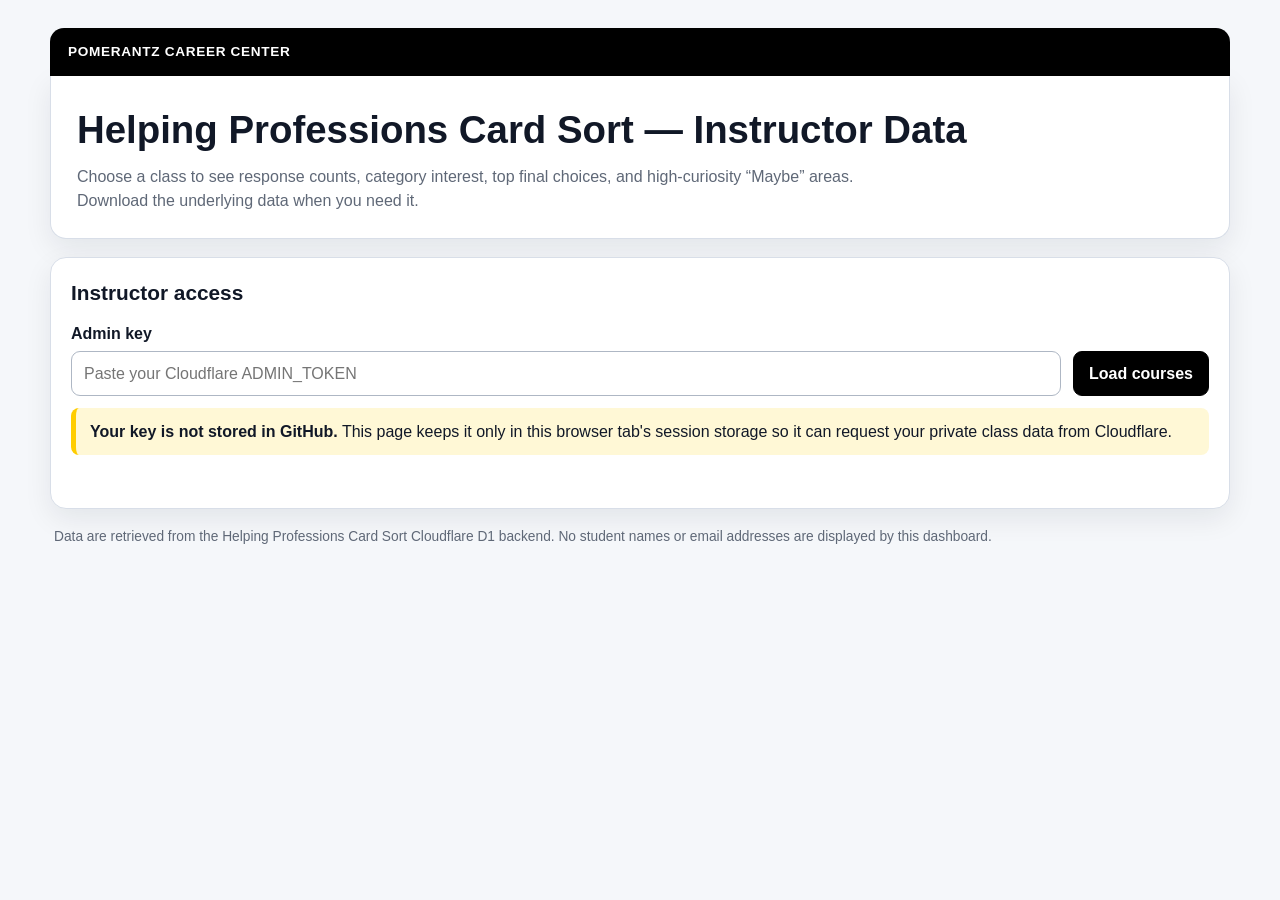
==== instructor.html @ 011e5ba6 "Add files via upload" ====
<!doctype html>
<html lang="en">
<head>
  <meta charset="utf-8">
  <meta name="viewport" content="width=device-width, initial-scale=1">
  <title>Helping Professions Card Sort — Instructor Data</title>
  <meta name="robots" content="noindex,nofollow">
  <style>
    :root{--ink:#111827;--muted:#5f6877;--line:#d8dee8;--panel:#fff;--soft:#f5f7fa;--gold:#ffcd00;--black:#000;--danger:#b42318;--success:#067647;--radius:16px;--shadow:0 10px 28px rgba(17,24,39,.08)}
    *{box-sizing:border-box} body{margin:0;font-family:Arial,Helvetica,sans-serif;color:var(--ink);background:var(--soft);line-height:1.45} button,input,select{font:inherit} button{cursor:pointer}
    .shell{width:min(1180px,calc(100% - 28px));margin:28px auto 56px}.brandbar{background:#000;color:#fff;padding:14px 18px;border-radius:14px 14px 0 0;font-size:.85rem;font-weight:700;letter-spacing:.05em}
    header{background:#fff;border:1px solid var(--line);border-top:none;padding:26px;border-radius:0 0 var(--radius) var(--radius);box-shadow:var(--shadow)}h1,h2,h3,p{margin-top:0}h1{margin-bottom:8px;font-size:clamp(1.7rem,4vw,2.4rem)}h2{font-size:1.3rem;margin-bottom:14px}h3{font-size:1rem;margin-bottom:8px}.lede{color:var(--muted);margin-bottom:0;max-width:780px}
    .panel{margin-top:18px;background:#fff;border:1px solid var(--line);border-radius:var(--radius);padding:20px;box-shadow:var(--shadow)}.auth-grid,.toolbar{display:grid;grid-template-columns:minmax(220px,1fr) auto;gap:12px;align-items:end}.toolbar{grid-template-columns:minmax(240px,1fr) auto auto}label{display:block;font-weight:700;margin-bottom:6px}input,select{width:100%;min-height:44px;padding:10px 12px;border:1px solid #aeb7c4;border-radius:9px;background:#fff;color:var(--ink)}input:focus,select:focus,button:focus-visible{outline:3px solid rgba(255,205,0,.55);outline-offset:2px}
    .btn{border:1px solid #000;border-radius:9px;min-height:44px;padding:10px 15px;font-weight:700;background:#fff;color:#000}.btn.primary{background:#000;color:#fff}.btn.gold{background:var(--gold);color:#111;border-color:#111}.btn.subtle{border-color:var(--line)}.btn:disabled{opacity:.45;cursor:not-allowed}.status{min-height:1.5em;margin-top:10px;font-size:.94rem;color:var(--muted)}.status.error{color:var(--danger);font-weight:700}.status.success{color:var(--success);font-weight:700}.hidden{display:none!important}
    .summary-grid{display:grid;grid-template-columns:repeat(4,minmax(0,1fr));gap:12px;margin:18px 0}.metric{border:1px solid var(--line);border-radius:12px;padding:16px;background:#fff}.metric .value{display:block;font-size:1.8rem;font-weight:800;line-height:1.1;margin-bottom:5px}.metric .label{color:var(--muted);font-size:.9rem}.section-grid{display:grid;grid-template-columns:1.15fr .85fr;gap:18px;margin-top:18px}.card{border:1px solid var(--line);border-radius:14px;padding:18px;background:#fff}.note{background:#fff8d6;border-left:5px solid var(--gold);padding:12px 14px;border-radius:8px;margin:12px 0 0}.table-wrap{overflow-x:auto}table{width:100%;border-collapse:collapse;font-size:.94rem}th,td{text-align:left;padding:10px 8px;border-bottom:1px solid var(--line);vertical-align:top}th{font-size:.84rem;color:#4b5563}td.num,th.num{text-align:right;white-space:nowrap}.bar{height:10px;display:flex;width:100%;min-width:130px;border-radius:999px;overflow:hidden;background:#eef1f5;margin-top:5px}.bar .yes{background:#111827}.bar .maybe{background:#9ca3af}.legend{display:flex;gap:14px;flex-wrap:wrap;color:var(--muted);font-size:.85rem;margin:2px 0 12px}.dot{display:inline-block;width:10px;height:10px;border-radius:50%;margin-right:5px}.dot.yes{background:#111827}.dot.maybe{background:#9ca3af}.rank{display:inline-flex;width:26px;height:26px;border-radius:50%;align-items:center;justify-content:center;background:#111827;color:#fff;font-weight:800;font-size:.82rem;margin-right:8px;flex:0 0 auto}.rank-row{display:flex;align-items:flex-start;padding:9px 0;border-bottom:1px solid var(--line)}.rank-row:last-child{border-bottom:0}.rank-main{flex:1}.rank-main strong{display:block}.muted{color:var(--muted)}.actions{display:flex;gap:10px;flex-wrap:wrap;margin-top:14px}.course-count{font-weight:700;margin:4px 0 0}footer{color:var(--muted);font-size:.86rem;padding:18px 4px}
    @media(max-width:820px){.summary-grid{grid-template-columns:repeat(2,minmax(0,1fr))}.section-grid{grid-template-columns:1fr}.toolbar{grid-template-columns:1fr}}@media(max-width:600px){.shell{width:min(100% - 18px,1180px);margin-top:12px}header,.panel{padding:16px}.auth-grid{grid-template-columns:1fr}.summary-grid{grid-template-columns:1fr 1fr}.metric .value{font-size:1.45rem}}@media print{body{background:#fff}.shell{width:100%;margin:0}.brandbar{border-radius:0}.auth-panel,.toolbar-panel,.actions,.status,footer{display:none!important}header,.panel,.card{box-shadow:none}.panel{border:0;padding:0;margin-top:18px}.section-grid{display:block}.card{break-inside:avoid;margin-bottom:18px}}
  </style>
</head>
<body>
  <main class="shell">
    <div class="brandbar">POMERANTZ CAREER CENTER</div>
    <header>
      <h1>Helping Professions Card Sort — Instructor Data</h1>
      <p class="lede">Choose a class to see response counts, category interest, top final choices, and high-curiosity “Maybe” areas. Download the underlying data when you need it.</p>
    </header>

    <section class="panel auth-panel" aria-labelledby="access-heading">
      <h2 id="access-heading">Instructor access</h2>
      <div class="auth-grid">
        <div><label for="admin-token">Admin key</label><input id="admin-token" type="password" autocomplete="off" placeholder="Paste your Cloudflare ADMIN_TOKEN"></div>
        <button id="connect" class="btn primary" type="button">Load courses</button>
      </div>
      <p class="note"><strong>Your key is not stored in GitHub.</strong> This page keeps it only in this browser tab's session storage so it can request your private class data from Cloudflare.</p>
      <div id="auth-status" class="status" role="status" aria-live="polite"></div>
    </section>

    <section id="toolbar-panel" class="panel toolbar-panel hidden" aria-labelledby="course-heading">
      <h2 id="course-heading">Choose a class</h2>
      <div class="toolbar">
        <div><label for="course-select">Course / group</label><select id="course-select"></select><div id="course-count" class="course-count"></div></div>
        <button id="load-course" class="btn gold" type="button">View class summary</button>
        <button id="clear-key" class="btn subtle" type="button">Clear admin key</button>
      </div>
      <div id="course-status" class="status" role="status" aria-live="polite"></div>
    </section>

    <section id="report" class="panel hidden" aria-labelledby="report-heading">
      <h2 id="report-heading">Class snapshot</h2><p id="report-subtitle" class="muted"></p>
      <div class="summary-grid">
        <div class="metric"><span id="metric-responses" class="value">—</span><span class="label">Responses</span></div>
        <div class="metric"><span id="metric-interested" class="value">—</span><span class="label">Interested responses</span></div>
        <div class="metric"><span id="metric-maybe" class="value">—</span><span class="label">Maybe responses</span></div>
        <div class="metric"><span id="metric-selected" class="value">—</span><span class="label">Final choices selected</span></div>
      </div>
      <div class="section-grid">
        <section class="card"><h3>Interest by category</h3><div class="legend"><span><span class="dot yes"></span>Interested</span><span><span class="dot maybe"></span>Maybe</span></div><div class="table-wrap"><table><thead><tr><th>Category</th><th class="num">Interested</th><th class="num">Maybe</th><th>Share of category responses</th></tr></thead><tbody id="category-body"></tbody></table></div></section>
        <section class="card"><h3>Top final choices</h3><p class="muted">Percent is the share of students who selected each activity as one of their final choices.</p><div id="top-choices"></div></section>
      </div>
      <div class="section-grid">
        <section class="card"><h3>Maybe stretches</h3><p class="muted">Activities where “Maybe” was at least as common as “Interested,” sorted by the share of students choosing Maybe.</p><div id="maybe-stretches"></div></section>
        <section class="card"><h3>Response context</h3><div class="table-wrap"><table><tbody id="context-body"></tbody></table></div></section>
      </div>
      <div class="actions">
        <button id="download-responses" class="btn primary" type="button">Download full responses CSV</button>
        <button id="download-cards" class="btn" type="button">Download card-by-card CSV</button>
        <button id="download-finals" class="btn" type="button">Download final choices CSV</button>
        <button id="print-report" class="btn" type="button">Print / save snapshot</button>
      </div>
      <div id="report-status" class="status" role="status" aria-live="polite"></div>
    </section>
    <footer>Data are retrieved from the Helping Professions Card Sort Cloudflare D1 backend. No student names or email addresses are displayed by this dashboard.</footer>
  </main>
  <script src="cards-data.js"></script>
  <script>
  (() => {
    "use strict";
    const API_BASE = "https://helping-cards-api.kaitlyn-d-bailey.workers.dev";
    const TOKEN_KEY = "helping-cards-admin-token";
    const categoryLabels = {
      "Emotional Support & Mental Health":"Emotional & Mental Health Support",
      "Youth, Families, & Education":"Youth, Families & Learning",
      "Social Justice, Equity & Advocacy":"Equity, Justice & Advocacy",
      "Growth, Coaching & Personal Development":"Growth, Coaching & Guidance",
      "Health, Rehabilitation & Disability Support":"Health, Access & Independence",
      "Everyday Navigation & Resource Access":"Resources & Life Navigation",
      "Behind-the-Scenes Helpers":"Programs, Research & Systems"
    };
    const cards = Array.isArray(window.CARD_DATA) ? window.CARD_DATA : [];
    const cardById = new Map(cards.map(card => [String(card.id), card]));
    let activeCourse = "";
    let activeNormalized = null;
    const el = id => document.getElementById(id);
    function setStatus(id,message="",type=""){const n=el(id);n.textContent=message;n.className=`status${type?" "+type:""}`}
    function token(){return el("admin-token").value.trim()}
    function authHeaders(){return {Authorization:`Bearer ${token()}`}}
    async function apiGet(path){const r=await fetch(`${API_BASE}${path}`,{method:"GET",headers:authHeaders()});const b=await r.json().catch(()=>({}));if(!r.ok||!b.ok){throw new Error(r.status===401?"Admin key was not accepted.":(b.error||`Request failed (${r.status})`))}return b}
    function parseJson(v,f){if(v==null||v==="")return f;if(typeof v==="object")return v;try{return JSON.parse(v)}catch{return f}}
    function choiceLabel(v){const x=String(v??"").toLowerCase().trim();if(["interested","yes","3"].includes(x))return"Interested";if(["maybe","2"].includes(x))return"Maybe";if(["not","not for me","not_for_me","no","1"].includes(x))return"Not for me";return String(v??"")}
    function normalizePayload(body){
      if(Array.isArray(body.responses)){
        const responseSummary=[],cardChoices=[],finalSelections=[],categoryScores=[];
        body.responses.forEach(row=>{
          const answers=parseJson(row.answers_json,{}), shortlist=parseJson(row.shortlist_json,[]), scores=parseJson(row.category_scores_json,{});
          responseSummary.push({response_id:row.id,session_id:row.session_id,major:row.major||"",usage_context:row.usage_context||"",course_group:row.course_group||"",interested_count:Number(row.interested_count||0),maybe_count:Number(row.maybe_count||0),not_count:Number(row.not_count||0),selected_count:Number(row.selected_count||0),schema_version:row.schema_version||"",created_at:row.created_at||"",updated_at:row.updated_at||""});
          Object.entries(answers||{}).forEach(([cardId,choice])=>cardChoices.push({response_id:row.id,session_id:row.session_id,course_group:row.course_group||"",card_id:String(cardId),choice:choiceLabel(choice)}));
          (Array.isArray(shortlist)?shortlist:[]).forEach((item,index)=>{const cardId=item&&typeof item==="object"?(item.id??item.card_id??item.cardId??""):item;finalSelections.push({response_id:row.id,session_id:row.session_id,course_group:row.course_group||"",selection_rank:index+1,card_id:String(cardId)})});
          if(scores&&typeof scores==="object"&&!Array.isArray(scores))Object.entries(scores).forEach(([category,value])=>categoryScores.push({response_id:row.id,category,value}));
        });
        return {responseSummary,cardChoices,finalSelections,categoryScores};
      }
      return {responseSummary:Array.isArray(body.response_summary)?body.response_summary:[],cardChoices:Array.isArray(body.card_choices)?body.card_choices:[],finalSelections:Array.isArray(body.final_selections)?body.final_selections:[],categoryScores:Array.isArray(body.category_scores)?body.category_scores:[]};
    }
    function pct(v){return `${Math.round(v*100)}%`}
    function escapeHtml(v){const d=document.createElement("div");d.textContent=String(v??"");return d.innerHTML}
    function cardName(id){return cardById.get(String(id))?.prompt||String(id)}
    function cardCategory(id){return cardById.get(String(id))?.categoryA||"Unknown"}
    function formatDate(v){if(!v)return"—";const d=new Date(v.endsWith?.("Z")?v:v+"Z");return Number.isNaN(d.getTime())?v:d.toLocaleString()}
    async function loadCourses(){
      if(!token()){setStatus("auth-status","Paste your admin key first.","error");return}
      el("connect").disabled=true;setStatus("auth-status","Loading courses…");
      try{
        const body=await apiGet("/api/admin/classes");sessionStorage.setItem(TOKEN_KEY,token());const classes=Array.isArray(body.classes)?body.classes:[];if(!classes.length)throw new Error("No saved class responses were found yet.");
        const select=el("course-select");select.innerHTML="";classes.forEach(item=>{const o=document.createElement("option");o.value=item.course_group;o.textContent=`${item.course_group} — ${item.responses} response${Number(item.responses)===1?"":"s"}`;o.dataset.count=String(item.responses);select.appendChild(o)});
        el("toolbar-panel").classList.remove("hidden");updateCourseCount();setStatus("auth-status",`${classes.length} course/group option${classes.length===1?"":"s"} loaded.`,"success");
      }catch(error){setStatus("auth-status",error.message,"error");el("toolbar-panel").classList.add("hidden");el("report").classList.add("hidden")}finally{el("connect").disabled=false}
    }
    function updateCourseCount(){const o=el("course-select").selectedOptions[0];if(!o){el("course-count").textContent="";return}const c=Number(o.dataset.count||0);el("course-count").textContent=`${c} saved response${c===1?"":"s"}`}
    async function loadSelectedCourse(){const course=el("course-select").value;if(!course)return;el("load-course").disabled=true;setStatus("course-status","Loading class data…");try{const q=new URLSearchParams({course}).toString();const body=await apiGet(`/api/admin/responses?${q}`);activeCourse=course;activeNormalized=normalizePayload(body);renderReport(activeNormalized,body.response_count);setStatus("course-status","Class data loaded.","success")}catch(error){setStatus("course-status",error.message,"error");el("report").classList.add("hidden")}finally{el("load-course").disabled=false}}
    function renderReport(data,responseCountFromApi){
      const responses=data.responseSummary,cardChoices=data.cardChoices,finalSelections=data.finalSelections;const responseCount=Number(responseCountFromApi??responses.length);
      const interested=cardChoices.filter(r=>choiceLabel(r.choice)==="Interested").length, maybe=cardChoices.filter(r=>choiceLabel(r.choice)==="Maybe").length, not=cardChoices.filter(r=>choiceLabel(r.choice)==="Not for me").length, all=interested+maybe+not;
      el("metric-responses").textContent=responseCount.toLocaleString();el("metric-interested").textContent=all?pct(interested/all):"—";el("metric-maybe").textContent=all?pct(maybe/all):"—";el("metric-selected").textContent=finalSelections.length.toLocaleString();
      const dates=responses.map(r=>r.updated_at||r.created_at).filter(Boolean).sort();el("report-heading").textContent=activeCourse;el("report-subtitle").textContent=`${responseCount} class response${responseCount===1?"":"s"} • ${dates.length?`${formatDate(dates[0])} to ${formatDate(dates[dates.length-1])}`:"No date range available"}`;
      renderCategoryTable(cardChoices);renderTopChoices(finalSelections,responseCount);renderMaybeStretches(cardChoices,responseCount);renderContext(responses);el("report").classList.remove("hidden");el("report").scrollIntoView({behavior:"smooth",block:"start"});
    }
    function renderCategoryTable(cardChoices){
      const stats=new Map();cards.forEach(card=>{if(!stats.has(card.categoryA))stats.set(card.categoryA,{interested:0,maybe:0,not:0,total:0})});
      cardChoices.forEach(row=>{const cat=cardCategory(row.card_id);if(!stats.has(cat))stats.set(cat,{interested:0,maybe:0,not:0,total:0});const s=stats.get(cat),lab=choiceLabel(row.choice);if(lab==="Interested")s.interested++;else if(lab==="Maybe")s.maybe++;else if(lab==="Not for me")s.not++;s.total++});
      const rows=[...stats.entries()].filter(([,s])=>s.total>0).sort((a,b)=>((b[1].interested*2+b[1].maybe)/Math.max(b[1].total*2,1))-((a[1].interested*2+a[1].maybe)/Math.max(a[1].total*2,1)));
      el("category-body").innerHTML=rows.map(([name,s])=>{const y=s.interested/s.total,m=s.maybe/s.total;return `<tr><td><strong>${escapeHtml(categoryLabels[name]||name)}</strong></td><td class="num">${pct(y)}</td><td class="num">${pct(m)}</td><td><div class="bar" aria-label="${pct(y)} interested, ${pct(m)} maybe"><span class="yes" style="width:${y*100}%"></span><span class="maybe" style="width:${m*100}%"></span></div></td></tr>`}).join("")||`<tr><td colspan="4">No card-level response data found.</td></tr>`;
    }
    function renderTopChoices(finalSelections,responseCount){const counts=new Map();finalSelections.forEach(r=>{const id=String(r.card_id);counts.set(id,(counts.get(id)||0)+1)});const top=[...counts.entries()].sort((a,b)=>b[1]-a[1]).slice(0,10);el("top-choices").innerHTML=top.map(([id,count],i)=>`<div class="rank-row"><span class="rank">${i+1}</span><div class="rank-main"><strong>${escapeHtml(cardName(id))}</strong><span class="muted">${pct(responseCount?count/responseCount:0)} of students • ${count} selection${count===1?"":"s"}</span></div></div>`).join("")||`<p class="muted">No final-choice data found.</p>`}
    function renderMaybeStretches(cardChoices,responseCount){const by=new Map();cardChoices.forEach(r=>{const id=String(r.card_id);if(!by.has(id))by.set(id,{interested:0,maybe:0,not:0});const s=by.get(id),lab=choiceLabel(r.choice);if(lab==="Interested")s.interested++;else if(lab==="Maybe")s.maybe++;else if(lab==="Not for me")s.not++});const items=[...by.entries()].map(([id,s])=>({id,maybe:s.maybe,interested:s.interested,mr:responseCount?s.maybe/responseCount:0,ir:responseCount?s.interested/responseCount:0})).filter(x=>x.maybe>0&&x.maybe>=x.interested).sort((a,b)=>b.mr-a.mr||b.maybe-a.maybe).slice(0,8);el("maybe-stretches").innerHTML=items.map(x=>`<div class="rank-row"><div class="rank-main"><strong>${escapeHtml(cardName(x.id))}</strong><span class="muted">${pct(x.mr)} Maybe • ${pct(x.ir)} Interested</span></div></div>`).join("")||`<p class="muted">No activities currently meet the “Maybe stretch” rule.</p>`}
    function renderContext(responses){const majors=new Map(),contexts=new Map();responses.forEach(r=>{const m=String(r.major||"").trim(),c=String(r.usage_context||"").trim();if(m)majors.set(m,(majors.get(m)||0)+1);if(c)contexts.set(c,(contexts.get(c)||0)+1)});const topM=[...majors.entries()].sort((a,b)=>b[1]-a[1]).slice(0,5),topC=[...contexts.entries()].sort((a,b)=>b[1]-a[1]).slice(0,5);const first=responses.map(r=>r.created_at).filter(Boolean).sort()[0],last=responses.map(r=>r.updated_at||r.created_at).filter(Boolean).sort().at(-1);el("context-body").innerHTML=`<tr><th>Course / group</th><td>${escapeHtml(activeCourse)}</td></tr><tr><th>First response</th><td>${escapeHtml(formatDate(first))}</td></tr><tr><th>Most recent update</th><td>${escapeHtml(formatDate(last))}</td></tr><tr><th>Major information</th><td>${escapeHtml(topM.length?topM.map(([n,c])=>`${n} (${c})`).join(", "):"No optional major information")}</td></tr><tr><th>Use context</th><td>${escapeHtml(topC.length?topC.map(([n,c])=>`${n} (${c})`).join(", "):"No optional use-context information")}</td></tr>`}
    function csvEscape(v){const t=v==null?"":String(v);return /[",\n\r]/.test(t)?`"${t.replaceAll('"','""')}"`:t}
    function downloadCsv(filename,rows,columns){const lines=[columns.map(c=>csvEscape(c.label)).join(","),...rows.map(r=>columns.map(c=>csvEscape(c.value(r))).join(","))];const blob=new Blob(["\uFEFF"+lines.join("\r\n")],{type:"text/csv;charset=utf-8"});const url=URL.createObjectURL(blob),a=document.createElement("a");a.href=url;a.download=filename;document.body.appendChild(a);a.click();a.remove();URL.revokeObjectURL(url)}
    function safeFilename(v){return String(v||"class").trim().replace(/[^a-z0-9-_]+/gi,"-").replace(/^-+|-+$/g,"").slice(0,80)||"class"}
    function downloadResponses(){const rows=activeNormalized?.responseSummary||[];downloadCsv(`helping-cards-${safeFilename(activeCourse)}-responses.csv`,rows,[{label:"Response ID",value:r=>r.response_id},{label:"Anonymous Session ID",value:r=>r.session_id},{label:"Major",value:r=>r.major},{label:"Use Context",value:r=>r.usage_context},{label:"Course / Group",value:r=>r.course_group},{label:"Interested",value:r=>r.interested_count},{label:"Maybe",value:r=>r.maybe_count},{label:"Not for Me",value:r=>r.not_count},{label:"Final Selections",value:r=>r.selected_count},{label:"First Submitted",value:r=>r.created_at},{label:"Last Updated",value:r=>r.updated_at},{label:"Schema Version",value:r=>r.schema_version||""}])}
    function downloadCards(){const rows=activeNormalized?.cardChoices||[];downloadCsv(`helping-cards-${safeFilename(activeCourse)}-card-choices.csv`,rows,[{label:"Response ID",value:r=>r.response_id},{label:"Anonymous Session ID",value:r=>r.session_id||""},{label:"Course / Group",value:r=>r.course_group||activeCourse},{label:"Card ID",value:r=>r.card_id},{label:"Activity",value:r=>cardName(r.card_id)},{label:"Category",value:r=>categoryLabels[cardCategory(r.card_id)]||cardCategory(r.card_id)},{label:"Choice",value:r=>choiceLabel(r.choice)}])}
    function downloadFinals(){const rows=activeNormalized?.finalSelections||[];downloadCsv(`helping-cards-${safeFilename(activeCourse)}-final-choices.csv`,rows,[{label:"Response ID",value:r=>r.response_id},{label:"Anonymous Session ID",value:r=>r.session_id||""},{label:"Course / Group",value:r=>r.course_group||activeCourse},{label:"Selection Rank",value:r=>r.selection_rank},{label:"Card ID",value:r=>r.card_id},{label:"Activity",value:r=>cardName(r.card_id)},{label:"Category",value:r=>categoryLabels[cardCategory(r.card_id)]||cardCategory(r.card_id)}])}
    el("connect").addEventListener("click",loadCourses);el("course-select").addEventListener("change",updateCourseCount);el("load-course").addEventListener("click",loadSelectedCourse);el("clear-key").addEventListener("click",()=>{sessionStorage.removeItem(TOKEN_KEY);el("admin-token").value="";el("toolbar-panel").classList.add("hidden");el("report").classList.add("hidden");setStatus("auth-status","Admin key cleared from this browser tab.","success")});el("download-responses").addEventListener("click",downloadResponses);el("download-cards").addEventListener("click",downloadCards);el("download-finals").addEventListener("click",downloadFinals);el("print-report").addEventListener("click",()=>window.print());
    const savedToken=sessionStorage.getItem(TOKEN_KEY);if(savedToken){el("admin-token").value=savedToken;loadCourses()}
  })();
  </script>
</body>
</html>
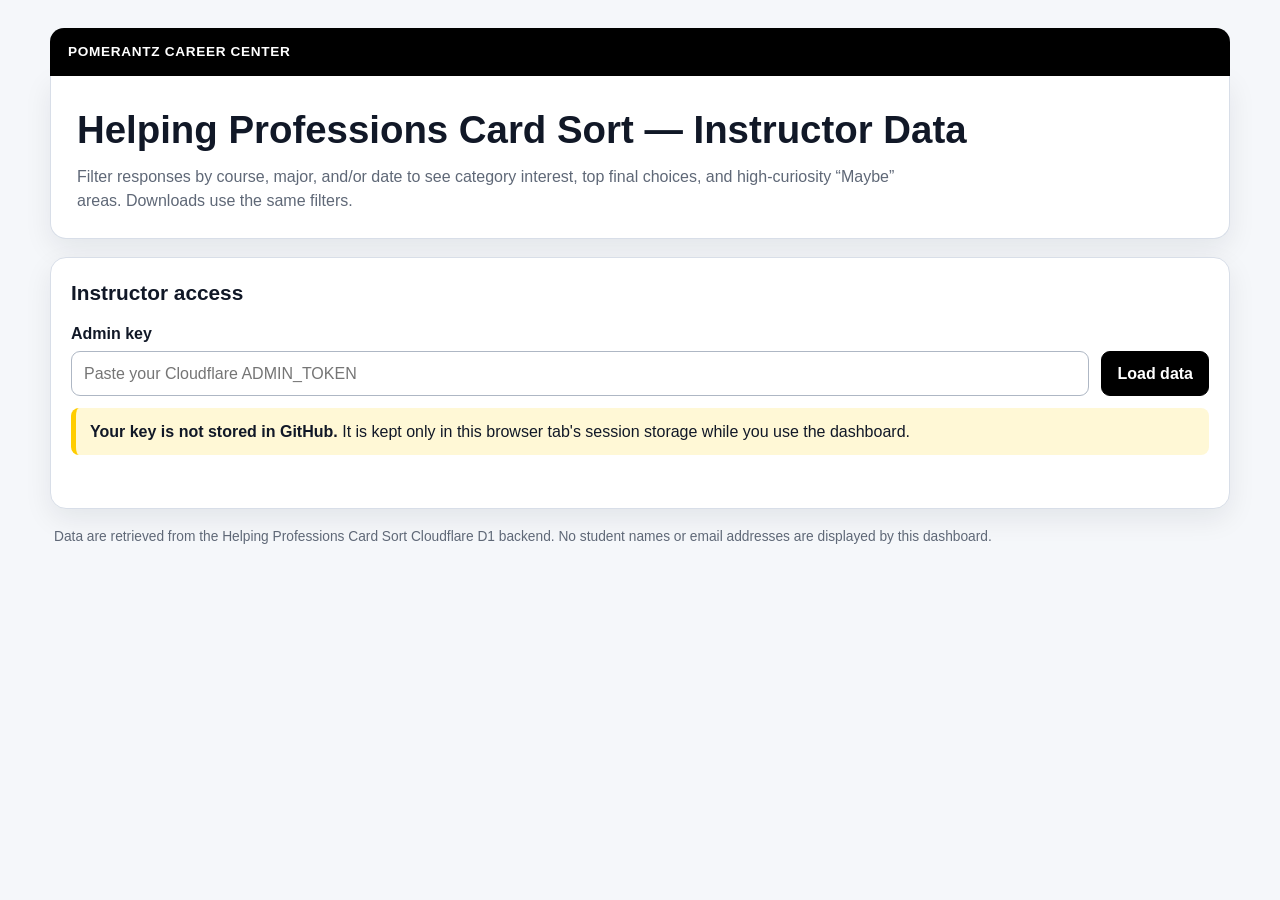
==== commit efedb3b2: "Update instructor.html" ====
--- a/instructor.html
+++ b/instructor.html
@@ -6,14 +6,144 @@
   <title>Helping Professions Card Sort — Instructor Data</title>
   <meta name="robots" content="noindex,nofollow">
   <style>
-    :root{--ink:#111827;--muted:#5f6877;--line:#d8dee8;--panel:#fff;--soft:#f5f7fa;--gold:#ffcd00;--black:#000;--danger:#b42318;--success:#067647;--radius:16px;--shadow:0 10px 28px rgba(17,24,39,.08)}
-    *{box-sizing:border-box} body{margin:0;font-family:Arial,Helvetica,sans-serif;color:var(--ink);background:var(--soft);line-height:1.45} button,input,select{font:inherit} button{cursor:pointer}
-    .shell{width:min(1180px,calc(100% - 28px));margin:28px auto 56px}.brandbar{background:#000;color:#fff;padding:14px 18px;border-radius:14px 14px 0 0;font-size:.85rem;font-weight:700;letter-spacing:.05em}
-    header{background:#fff;border:1px solid var(--line);border-top:none;padding:26px;border-radius:0 0 var(--radius) var(--radius);box-shadow:var(--shadow)}h1,h2,h3,p{margin-top:0}h1{margin-bottom:8px;font-size:clamp(1.7rem,4vw,2.4rem)}h2{font-size:1.3rem;margin-bottom:14px}h3{font-size:1rem;margin-bottom:8px}.lede{color:var(--muted);margin-bottom:0;max-width:780px}
-    .panel{margin-top:18px;background:#fff;border:1px solid var(--line);border-radius:var(--radius);padding:20px;box-shadow:var(--shadow)}.auth-grid,.toolbar{display:grid;grid-template-columns:minmax(220px,1fr) auto;gap:12px;align-items:end}.toolbar{grid-template-columns:minmax(240px,1fr) auto auto}label{display:block;font-weight:700;margin-bottom:6px}input,select{width:100%;min-height:44px;padding:10px 12px;border:1px solid #aeb7c4;border-radius:9px;background:#fff;color:var(--ink)}input:focus,select:focus,button:focus-visible{outline:3px solid rgba(255,205,0,.55);outline-offset:2px}
-    .btn{border:1px solid #000;border-radius:9px;min-height:44px;padding:10px 15px;font-weight:700;background:#fff;color:#000}.btn.primary{background:#000;color:#fff}.btn.gold{background:var(--gold);color:#111;border-color:#111}.btn.subtle{border-color:var(--line)}.btn:disabled{opacity:.45;cursor:not-allowed}.status{min-height:1.5em;margin-top:10px;font-size:.94rem;color:var(--muted)}.status.error{color:var(--danger);font-weight:700}.status.success{color:var(--success);font-weight:700}.hidden{display:none!important}
-    .summary-grid{display:grid;grid-template-columns:repeat(4,minmax(0,1fr));gap:12px;margin:18px 0}.metric{border:1px solid var(--line);border-radius:12px;padding:16px;background:#fff}.metric .value{display:block;font-size:1.8rem;font-weight:800;line-height:1.1;margin-bottom:5px}.metric .label{color:var(--muted);font-size:.9rem}.section-grid{display:grid;grid-template-columns:1.15fr .85fr;gap:18px;margin-top:18px}.card{border:1px solid var(--line);border-radius:14px;padding:18px;background:#fff}.note{background:#fff8d6;border-left:5px solid var(--gold);padding:12px 14px;border-radius:8px;margin:12px 0 0}.table-wrap{overflow-x:auto}table{width:100%;border-collapse:collapse;font-size:.94rem}th,td{text-align:left;padding:10px 8px;border-bottom:1px solid var(--line);vertical-align:top}th{font-size:.84rem;color:#4b5563}td.num,th.num{text-align:right;white-space:nowrap}.bar{height:10px;display:flex;width:100%;min-width:130px;border-radius:999px;overflow:hidden;background:#eef1f5;margin-top:5px}.bar .yes{background:#111827}.bar .maybe{background:#9ca3af}.legend{display:flex;gap:14px;flex-wrap:wrap;color:var(--muted);font-size:.85rem;margin:2px 0 12px}.dot{display:inline-block;width:10px;height:10px;border-radius:50%;margin-right:5px}.dot.yes{background:#111827}.dot.maybe{background:#9ca3af}.rank{display:inline-flex;width:26px;height:26px;border-radius:50%;align-items:center;justify-content:center;background:#111827;color:#fff;font-weight:800;font-size:.82rem;margin-right:8px;flex:0 0 auto}.rank-row{display:flex;align-items:flex-start;padding:9px 0;border-bottom:1px solid var(--line)}.rank-row:last-child{border-bottom:0}.rank-main{flex:1}.rank-main strong{display:block}.muted{color:var(--muted)}.actions{display:flex;gap:10px;flex-wrap:wrap;margin-top:14px}.course-count{font-weight:700;margin:4px 0 0}footer{color:var(--muted);font-size:.86rem;padding:18px 4px}
-    @media(max-width:820px){.summary-grid{grid-template-columns:repeat(2,minmax(0,1fr))}.section-grid{grid-template-columns:1fr}.toolbar{grid-template-columns:1fr}}@media(max-width:600px){.shell{width:min(100% - 18px,1180px);margin-top:12px}header,.panel{padding:16px}.auth-grid{grid-template-columns:1fr}.summary-grid{grid-template-columns:1fr 1fr}.metric .value{font-size:1.45rem}}@media print{body{background:#fff}.shell{width:100%;margin:0}.brandbar{border-radius:0}.auth-panel,.toolbar-panel,.actions,.status,footer{display:none!important}header,.panel,.card{box-shadow:none}.panel{border:0;padding:0;margin-top:18px}.section-grid{display:block}.card{break-inside:avoid;margin-bottom:18px}}
+    :root{
+      --ink:#111827;--muted:#5f6877;--line:#d8dee8;--panel:#fff;--soft:#f5f7fa;
+      --gold:#ffcd00;--black:#000;--danger:#b42318;--success:#067647;
+      --radius:16px;--shadow:0 10px 28px rgba(17,24,39,.08)
+    }
+    *{box-sizing:border-box}
+    body{margin:0;font-family:Arial,Helvetica,sans-serif;color:var(--ink);background:var(--soft);line-height:1.45}
+    button,input,select{font:inherit}
+    button{cursor:pointer}
+    .shell{width:min(1180px,calc(100% - 28px));margin:28px auto 56px}
+    .brandbar{background:#000;color:#fff;padding:14px 18px;border-radius:14px 14px 0 0;font-size:.85rem;font-weight:700;letter-spacing:.05em}
+    header{background:#fff;border:1px solid var(--line);border-top:none;padding:26px;border-radius:0 0 var(--radius) var(--radius);box-shadow:var(--shadow)}
+    h1,h2,h3,p{margin-top:0}
+    h1{margin-bottom:8px;font-size:clamp(1.7rem,4vw,2.4rem)}
+    h2{font-size:1.3rem;margin-bottom:14px}
+    h3{font-size:1rem;margin-bottom:8px}
+    .lede{color:var(--muted);margin-bottom:0;max-width:820px}
+    .panel{margin-top:18px;background:#fff;border:1px solid var(--line);border-radius:var(--radius);padding:20px;box-shadow:var(--shadow)}
+    .auth-grid{display:grid;grid-template-columns:minmax(220px,1fr) auto;gap:12px;align-items:end}
+    .filter-grid{display:grid;grid-template-columns:1.25fr 1.25fr .8fr .8fr;gap:12px;align-items:end}
+    .filter-actions{display:flex;gap:10px;flex-wrap:wrap;margin-top:14px}
+    label{display:block;font-weight:700;margin-bottom:6px}
+    input,select{width:100%;min-height:44px;padding:10px 12px;border:1px solid #aeb7c4;border-radius:9px;background:#fff;color:var(--ink)}
+    input:focus,select:focus,button:focus-visible{outline:3px solid rgba(255,205,0,.55);outline-offset:2px}
+    .btn{border:1px solid #000;border-radius:9px;min-height:44px;padding:10px 15px;font-weight:700;background:#fff;color:#000}
+    .btn.primary{background:#000;color:#fff}
+    .btn.gold{background:var(--gold);color:#111;border-color:#111}
+    .btn.subtle{border-color:var(--line)}
+    .btn:disabled{opacity:.45;cursor:not-allowed}
+    .status{min-height:1.5em;margin-top:10px;font-size:.94rem;color:var(--muted)}
+    .status.error{color:var(--danger);font-weight:700}
+    .status.success{color:var(--success);font-weight:700}
+    .hidden{display:none!important}
+    .summary-grid{display:grid;grid-template-columns:repeat(4,minmax(0,1fr));gap:12px;margin:18px 0}
+    .metric{border:1px solid var(--line);border-radius:12px;padding:16px;background:#fff}
+    .metric .value{display:block;font-size:1.8rem;font-weight:800;line-height:1.1;margin-bottom:5px}
+    .metric .label{color:var(--muted);font-size:.9rem}
+    .section-grid{display:grid;grid-template-columns:1.15fr .85fr;gap:18px;margin-top:18px}
+    .card{border:1px solid var(--line);border-radius:14px;padding:18px;background:#fff}
+    .note{background:#fff8d6;border-left:5px solid var(--gold);padding:12px 14px;border-radius:8px;margin:12px 0 0}
+    .table-wrap{overflow-x:auto}
+    table{width:100%;border-collapse:collapse;font-size:.94rem}
+    th,td{text-align:left;padding:10px 8px;border-bottom:1px solid var(--line);vertical-align:top}
+    th{font-size:.84rem;color:#4b5563}
+    td.num,th.num{text-align:right;white-space:nowrap}
+    .bar{height:10px;display:flex;width:100%;min-width:130px;border-radius:999px;overflow:hidden;background:#eef1f5;margin-top:5px}
+    .bar .yes{background:#111827}
+    .bar .maybe{background:#9ca3af}
+    .legend{display:flex;gap:14px;flex-wrap:wrap;color:var(--muted);font-size:.85rem;margin:2px 0 12px}
+    .dot{display:inline-block;width:10px;height:10px;border-radius:50%;margin-right:5px}
+    .dot.yes{background:#111827}
+    .dot.maybe{background:#9ca3af}
+    .rank{display:inline-flex;width:26px;height:26px;border-radius:50%;align-items:center;justify-content:center;background:#111827;color:#fff;font-weight:800;font-size:.82rem;margin-right:8px;flex:0 0 auto}
+    .rank-row{display:flex;align-items:flex-start;padding:9px 0;border-bottom:1px solid var(--line)}
+    .rank-row:last-child{border-bottom:0}
+    .rank-main{flex:1}
+    .rank-main strong{display:block}
+    .muted{color:var(--muted)}
+    .actions{display:flex;gap:10px;flex-wrap:wrap;margin-top:14px}
+    .match-count{font-weight:700;margin:12px 0 0}
+    footer{color:var(--muted);font-size:.86rem;padding:18px 4px}
+
+    @media(max-width:900px){
+      .filter-grid{grid-template-columns:1fr 1fr}
+      .summary-grid{grid-template-columns:repeat(2,minmax(0,1fr))}
+      .section-grid{grid-template-columns:1fr}
+    }
+    @media(max-width:600px){
+      .shell{width:min(100% - 18px,1180px);margin-top:12px}
+      header,.panel{padding:16px}
+      .auth-grid,.filter-grid{grid-template-columns:1fr}
+      .summary-grid{grid-template-columns:1fr 1fr}
+      .metric .value{font-size:1.45rem}
+    }
+
+    @media print{
+      @page{size:letter portrait;margin:.32in}
+      *{-webkit-print-color-adjust:exact!important;print-color-adjust:exact!important}
+      body{background:#fff;color:#111;font-size:8.2pt}
+      .shell{width:100%;margin:0}
+      .auth-panel,.toolbar-panel,.actions,.status,footer,.context-card{display:none!important}
+
+      .brandbar{
+        background:#000!important;color:#fff!important;border-radius:0;
+        padding:6px 11px;font-size:7.2pt;letter-spacing:.08em
+      }
+      header{
+        border:1px solid #cfd5dd;border-top:0;border-radius:0 0 8px 8px;
+        padding:9px 12px 8px;box-shadow:none!important;margin-bottom:7px
+      }
+      header h1{font-size:14.5pt;line-height:1.05;margin:0 0 3px}
+      header .lede{display:none}
+
+      #report{
+        display:block!important;border:0!important;box-shadow:none!important;
+        padding:0!important;margin:0!important
+      }
+      #report-heading{
+        font-size:12pt;margin:0;border-bottom:3px solid #ffcd00;padding:0 0 4px
+      }
+      #report-subtitle{font-size:7.2pt;margin:3px 0 6px;color:#606975;line-height:1.2}
+
+      .summary-grid{
+        display:grid!important;grid-template-columns:repeat(4,1fr)!important;
+        gap:5px;margin:0 0 6px
+      }
+      .metric{
+        padding:6px 7px;border:1px solid #d4d9e1;border-radius:6px;
+        background:#f7f8fa!important;min-height:40px
+      }
+      .metric .value{font-size:12.5pt;line-height:1;margin-bottom:2px}
+      .metric .label{font-size:6.3pt;line-height:1.05;color:#555f6c}
+
+      .section-grid{
+        display:grid!important;grid-template-columns:1.15fr .85fr!important;
+        gap:6px;margin-top:6px
+      }
+      .secondary-grid{grid-template-columns:1fr!important}
+      .card{
+        box-shadow:none!important;border:1px solid #d4d9e1;border-radius:6px;
+        padding:6px 7px;margin:0;break-inside:avoid;page-break-inside:avoid
+      }
+      .card h3{font-size:8.3pt;margin:0 0 3px}
+      .card p.muted{font-size:6.2pt;line-height:1.15;margin-bottom:3px}
+      .legend{font-size:6.1pt;margin:0 0 3px;gap:7px}
+      .dot{width:5px;height:5px}
+
+      table{font-size:6.3pt}
+      th,td{padding:2.7px 3px;line-height:1.1}
+      th{font-size:5.9pt}
+      .bar{height:4px;min-width:55px;margin-top:1px}
+
+      .rank-row{padding:2.8px 0}
+      .rank{width:15px;height:15px;font-size:5.5pt;margin-right:4px}
+      .rank-main strong{font-size:6.7pt;line-height:1.08}
+      .rank-main .muted{font-size:5.8pt;line-height:1.05}
+      a{text-decoration:none;color:#111}
+    }
   </style>
 </head>
 <body>
@@ -21,61 +151,126 @@
     <div class="brandbar">POMERANTZ CAREER CENTER</div>
     <header>
       <h1>Helping Professions Card Sort — Instructor Data</h1>
-      <p class="lede">Choose a class to see response counts, category interest, top final choices, and high-curiosity “Maybe” areas. Download the underlying data when you need it.</p>
+      <p class="lede">Filter responses by course, major, and/or date to see category interest, top final choices, and high-curiosity “Maybe” areas. Downloads use the same filters.</p>
     </header>
 
     <section class="panel auth-panel" aria-labelledby="access-heading">
       <h2 id="access-heading">Instructor access</h2>
       <div class="auth-grid">
-        <div><label for="admin-token">Admin key</label><input id="admin-token" type="password" autocomplete="off" placeholder="Paste your Cloudflare ADMIN_TOKEN"></div>
-        <button id="connect" class="btn primary" type="button">Load courses</button>
+        <div>
+          <label for="admin-token">Admin key</label>
+          <input id="admin-token" type="password" autocomplete="off" placeholder="Paste your Cloudflare ADMIN_TOKEN">
+        </div>
+        <button id="connect" class="btn primary" type="button">Load data</button>
       </div>
-      <p class="note"><strong>Your key is not stored in GitHub.</strong> This page keeps it only in this browser tab's session storage so it can request your private class data from Cloudflare.</p>
+      <p class="note"><strong>Your key is not stored in GitHub.</strong> It is kept only in this browser tab's session storage while you use the dashboard.</p>
       <div id="auth-status" class="status" role="status" aria-live="polite"></div>
     </section>
 
-    <section id="toolbar-panel" class="panel toolbar-panel hidden" aria-labelledby="course-heading">
-      <h2 id="course-heading">Choose a class</h2>
-      <div class="toolbar">
-        <div><label for="course-select">Course / group</label><select id="course-select"></select><div id="course-count" class="course-count"></div></div>
-        <button id="load-course" class="btn gold" type="button">View class summary</button>
+    <section id="toolbar-panel" class="panel toolbar-panel hidden" aria-labelledby="filter-heading">
+      <h2 id="filter-heading">Filter responses</h2>
+      <div class="filter-grid">
+        <div>
+          <label for="course-select">Course / group</label>
+          <select id="course-select"></select>
+        </div>
+        <div>
+          <label for="major-select">Major</label>
+          <select id="major-select"></select>
+        </div>
+        <div>
+          <label for="date-from">From date</label>
+          <input id="date-from" type="date">
+        </div>
+        <div>
+          <label for="date-to">To date</label>
+          <input id="date-to" type="date">
+        </div>
+      </div>
+      <div class="filter-actions">
+        <button id="apply-filters" class="btn gold" type="button">View filtered summary</button>
+        <button id="reset-filters" class="btn" type="button">Reset filters</button>
         <button id="clear-key" class="btn subtle" type="button">Clear admin key</button>
       </div>
-      <div id="course-status" class="status" role="status" aria-live="polite"></div>
+      <div id="match-count" class="match-count"></div>
+      <div id="filter-status" class="status" role="status" aria-live="polite"></div>
     </section>
 
     <section id="report" class="panel hidden" aria-labelledby="report-heading">
-      <h2 id="report-heading">Class snapshot</h2><p id="report-subtitle" class="muted"></p>
+      <h2 id="report-heading">Response snapshot</h2>
+      <p id="report-subtitle" class="muted"></p>
+
       <div class="summary-grid">
         <div class="metric"><span id="metric-responses" class="value">—</span><span class="label">Responses</span></div>
         <div class="metric"><span id="metric-interested" class="value">—</span><span class="label">Interested responses</span></div>
         <div class="metric"><span id="metric-maybe" class="value">—</span><span class="label">Maybe responses</span></div>
         <div class="metric"><span id="metric-selected" class="value">—</span><span class="label">Final choices selected</span></div>
       </div>
+
       <div class="section-grid">
-        <section class="card"><h3>Interest by category</h3><div class="legend"><span><span class="dot yes"></span>Interested</span><span><span class="dot maybe"></span>Maybe</span></div><div class="table-wrap"><table><thead><tr><th>Category</th><th class="num">Interested</th><th class="num">Maybe</th><th>Share of category responses</th></tr></thead><tbody id="category-body"></tbody></table></div></section>
-        <section class="card"><h3>Top final choices</h3><p class="muted">Percent is the share of students who selected each activity as one of their final choices.</p><div id="top-choices"></div></section>
+        <section class="card">
+          <h3>Interest by category</h3>
+          <div class="legend">
+            <span><span class="dot yes"></span>Interested</span>
+            <span><span class="dot maybe"></span>Maybe</span>
+          </div>
+          <div class="table-wrap">
+            <table>
+              <thead>
+                <tr>
+                  <th>Category</th>
+                  <th class="num">Interested</th>
+                  <th class="num">Maybe</th>
+                  <th>Share of category responses</th>
+                </tr>
+              </thead>
+              <tbody id="category-body"></tbody>
+            </table>
+          </div>
+        </section>
+
+        <section class="card">
+          <h3>Top final choices</h3>
+          <p class="muted">Percent is the share of students selecting each activity as one of their final choices.</p>
+          <div id="top-choices"></div>
+        </section>
       </div>
-      <div class="section-grid">
-        <section class="card"><h3>Maybe stretches</h3><p class="muted">Activities where “Maybe” was at least as common as “Interested,” sorted by the share of students choosing Maybe.</p><div id="maybe-stretches"></div></section>
-        <section class="card"><h3>Response context</h3><div class="table-wrap"><table><tbody id="context-body"></tbody></table></div></section>
+
+      <div class="section-grid secondary-grid">
+        <section class="card">
+          <h3>Top 5 Maybe stretches</h3>
+          <p class="muted">Activities where “Maybe” was at least as common as “Interested,” sorted by the share of students choosing Maybe.</p>
+          <div id="maybe-stretches"></div>
+        </section>
+
+        <section class="card context-card">
+          <h3>Response context</h3>
+          <div class="table-wrap">
+            <table><tbody id="context-body"></tbody></table>
+          </div>
+        </section>
       </div>
+
       <div class="actions">
-        <button id="download-responses" class="btn primary" type="button">Download full responses CSV</button>
-        <button id="download-cards" class="btn" type="button">Download card-by-card CSV</button>
-        <button id="download-finals" class="btn" type="button">Download final choices CSV</button>
-        <button id="print-report" class="btn" type="button">Print / save snapshot</button>
+        <button id="download-responses" class="btn primary" type="button">Download filtered responses CSV</button>
+        <button id="download-cards" class="btn" type="button">Download filtered card-by-card CSV</button>
+        <button id="download-finals" class="btn" type="button">Download filtered final choices CSV</button>
+        <button id="print-report" class="btn" type="button">Print / save one-page snapshot</button>
       </div>
       <div id="report-status" class="status" role="status" aria-live="polite"></div>
     </section>
+
     <footer>Data are retrieved from the Helping Professions Card Sort Cloudflare D1 backend. No student names or email addresses are displayed by this dashboard.</footer>
   </main>
+
   <script src="cards-data.js"></script>
   <script>
   (() => {
     "use strict";
+
     const API_BASE = "https://helping-cards-api.kaitlyn-d-bailey.workers.dev";
     const TOKEN_KEY = "helping-cards-admin-token";
+
     const categoryLabels = {
       "Emotional Support & Mental Health":"Emotional & Mental Health Support",
       "Youth, Families, & Education":"Youth, Families & Learning",
@@ -85,71 +280,697 @@
       "Everyday Navigation & Resource Access":"Resources & Life Navigation",
       "Behind-the-Scenes Helpers":"Programs, Research & Systems"
     };
+
     const cards = Array.isArray(window.CARD_DATA) ? window.CARD_DATA : [];
     const cardById = new Map(cards.map(card => [String(card.id), card]));
-    let activeCourse = "";
-    let activeNormalized = null;
+
+    let allData = null;
+    let activeData = null;
+    let activeFilterLabel = "All responses";
+
     const el = id => document.getElementById(id);
-    function setStatus(id,message="",type=""){const n=el(id);n.textContent=message;n.className=`status${type?" "+type:""}`}
-    function token(){return el("admin-token").value.trim()}
-    function authHeaders(){return {Authorization:`Bearer ${token()}`}}
-    async function apiGet(path){const r=await fetch(`${API_BASE}${path}`,{method:"GET",headers:authHeaders()});const b=await r.json().catch(()=>({}));if(!r.ok||!b.ok){throw new Error(r.status===401?"Admin key was not accepted.":(b.error||`Request failed (${r.status})`))}return b}
-    function parseJson(v,f){if(v==null||v==="")return f;if(typeof v==="object")return v;try{return JSON.parse(v)}catch{return f}}
-    function choiceLabel(v){const x=String(v??"").toLowerCase().trim();if(["interested","yes","3"].includes(x))return"Interested";if(["maybe","2"].includes(x))return"Maybe";if(["not","not for me","not_for_me","no","1"].includes(x))return"Not for me";return String(v??"")}
-    function normalizePayload(body){
-      if(Array.isArray(body.responses)){
-        const responseSummary=[],cardChoices=[],finalSelections=[],categoryScores=[];
-        body.responses.forEach(row=>{
-          const answers=parseJson(row.answers_json,{}), shortlist=parseJson(row.shortlist_json,[]), scores=parseJson(row.category_scores_json,{});
-          responseSummary.push({response_id:row.id,session_id:row.session_id,major:row.major||"",usage_context:row.usage_context||"",course_group:row.course_group||"",interested_count:Number(row.interested_count||0),maybe_count:Number(row.maybe_count||0),not_count:Number(row.not_count||0),selected_count:Number(row.selected_count||0),schema_version:row.schema_version||"",created_at:row.created_at||"",updated_at:row.updated_at||""});
-          Object.entries(answers||{}).forEach(([cardId,choice])=>cardChoices.push({response_id:row.id,session_id:row.session_id,course_group:row.course_group||"",card_id:String(cardId),choice:choiceLabel(choice)}));
-          (Array.isArray(shortlist)?shortlist:[]).forEach((item,index)=>{const cardId=item&&typeof item==="object"?(item.id??item.card_id??item.cardId??""):item;finalSelections.push({response_id:row.id,session_id:row.session_id,course_group:row.course_group||"",selection_rank:index+1,card_id:String(cardId)})});
-          if(scores&&typeof scores==="object"&&!Array.isArray(scores))Object.entries(scores).forEach(([category,value])=>categoryScores.push({response_id:row.id,category,value}));
+
+    function setStatus(id, message = "", type = "") {
+      const node = el(id);
+      node.textContent = message;
+      node.className = `status${type ? " " + type : ""}`;
+    }
+
+    function token() {
+      return el("admin-token").value.trim();
+    }
+
+    function authHeaders() {
+      return { "Authorization": `Bearer ${token()}` };
+    }
+
+    async function apiGet(path) {
+      const response = await fetch(`${API_BASE}${path}`, {
+        method: "GET",
+        headers: authHeaders()
+      });
+
+      const body = await response.json().catch(() => ({}));
+
+      if (!response.ok || !body.ok) {
+        throw new Error(
+          response.status === 401
+            ? "Admin key was not accepted."
+            : body.error || `Request failed (${response.status})`
+        );
+      }
+
+      return body;
+    }
+
+    function parseJson(value, fallback) {
+      if (value == null || value === "") return fallback;
+      if (typeof value === "object") return value;
+      try { return JSON.parse(value); }
+      catch { return fallback; }
+    }
+
+    function choiceLabel(value) {
+      const v = String(value ?? "").toLowerCase().trim();
+      if (["interested","yes","3"].includes(v)) return "Interested";
+      if (["maybe","2"].includes(v)) return "Maybe";
+      if (["not","not for me","not_for_me","no","1"].includes(v)) return "Not for me";
+      return String(value ?? "");
+    }
+
+    function normalizePayload(body) {
+      if (Array.isArray(body.responses)) {
+        const responseSummary = [];
+        const cardChoices = [];
+        const finalSelections = [];
+        const categoryScores = [];
+
+        body.responses.forEach(row => {
+          const answers = parseJson(row.answers_json, {});
+          const shortlist = parseJson(row.shortlist_json, []);
+          const scores = parseJson(row.category_scores_json, {});
+
+          responseSummary.push({
+            response_id: row.id,
+            session_id: row.session_id,
+            major: row.major || "",
+            usage_context: row.usage_context || "",
+            course_group: row.course_group || "",
+            interested_count: Number(row.interested_count || 0),
+            maybe_count: Number(row.maybe_count || 0),
+            not_count: Number(row.not_count || 0),
+            selected_count: Number(row.selected_count || 0),
+            schema_version: row.schema_version || "",
+            created_at: row.created_at || "",
+            updated_at: row.updated_at || ""
+          });
+
+          Object.entries(answers || {}).forEach(([cardId, choice]) => {
+            cardChoices.push({
+              response_id: row.id,
+              session_id: row.session_id,
+              course_group: row.course_group || "",
+              card_id: String(cardId),
+              choice: choiceLabel(choice)
+            });
+          });
+
+          (Array.isArray(shortlist) ? shortlist : []).forEach((item, index) => {
+            const cardId =
+              item && typeof item === "object"
+                ? item.id ?? item.card_id ?? item.cardId ?? ""
+                : item;
+
+            finalSelections.push({
+              response_id: row.id,
+              session_id: row.session_id,
+              course_group: row.course_group || "",
+              selection_rank: index + 1,
+              card_id: String(cardId)
+            });
+          });
+
+          if (scores && typeof scores === "object" && !Array.isArray(scores)) {
+            Object.entries(scores).forEach(([category, value]) => {
+              categoryScores.push({
+                response_id: row.id,
+                category,
+                value
+              });
+            });
+          }
         });
-        return {responseSummary,cardChoices,finalSelections,categoryScores};
-      }
-      return {responseSummary:Array.isArray(body.response_summary)?body.response_summary:[],cardChoices:Array.isArray(body.card_choices)?body.card_choices:[],finalSelections:Array.isArray(body.final_selections)?body.final_selections:[],categoryScores:Array.isArray(body.category_scores)?body.category_scores:[]};
-    }
-    function pct(v){return `${Math.round(v*100)}%`}
-    function escapeHtml(v){const d=document.createElement("div");d.textContent=String(v??"");return d.innerHTML}
-    function cardName(id){return cardById.get(String(id))?.prompt||String(id)}
-    function cardCategory(id){return cardById.get(String(id))?.categoryA||"Unknown"}
-    function formatDate(v){if(!v)return"—";const d=new Date(v.endsWith?.("Z")?v:v+"Z");return Number.isNaN(d.getTime())?v:d.toLocaleString()}
-    async function loadCourses(){
-      if(!token()){setStatus("auth-status","Paste your admin key first.","error");return}
-      el("connect").disabled=true;setStatus("auth-status","Loading courses…");
-      try{
-        const body=await apiGet("/api/admin/classes");sessionStorage.setItem(TOKEN_KEY,token());const classes=Array.isArray(body.classes)?body.classes:[];if(!classes.length)throw new Error("No saved class responses were found yet.");
-        const select=el("course-select");select.innerHTML="";classes.forEach(item=>{const o=document.createElement("option");o.value=item.course_group;o.textContent=`${item.course_group} — ${item.responses} response${Number(item.responses)===1?"":"s"}`;o.dataset.count=String(item.responses);select.appendChild(o)});
-        el("toolbar-panel").classList.remove("hidden");updateCourseCount();setStatus("auth-status",`${classes.length} course/group option${classes.length===1?"":"s"} loaded.`,"success");
-      }catch(error){setStatus("auth-status",error.message,"error");el("toolbar-panel").classList.add("hidden");el("report").classList.add("hidden")}finally{el("connect").disabled=false}
-    }
-    function updateCourseCount(){const o=el("course-select").selectedOptions[0];if(!o){el("course-count").textContent="";return}const c=Number(o.dataset.count||0);el("course-count").textContent=`${c} saved response${c===1?"":"s"}`}
-    async function loadSelectedCourse(){const course=el("course-select").value;if(!course)return;el("load-course").disabled=true;setStatus("course-status","Loading class data…");try{const q=new URLSearchParams({course}).toString();const body=await apiGet(`/api/admin/responses?${q}`);activeCourse=course;activeNormalized=normalizePayload(body);renderReport(activeNormalized,body.response_count);setStatus("course-status","Class data loaded.","success")}catch(error){setStatus("course-status",error.message,"error");el("report").classList.add("hidden")}finally{el("load-course").disabled=false}}
-    function renderReport(data,responseCountFromApi){
-      const responses=data.responseSummary,cardChoices=data.cardChoices,finalSelections=data.finalSelections;const responseCount=Number(responseCountFromApi??responses.length);
-      const interested=cardChoices.filter(r=>choiceLabel(r.choice)==="Interested").length, maybe=cardChoices.filter(r=>choiceLabel(r.choice)==="Maybe").length, not=cardChoices.filter(r=>choiceLabel(r.choice)==="Not for me").length, all=interested+maybe+not;
-      el("metric-responses").textContent=responseCount.toLocaleString();el("metric-interested").textContent=all?pct(interested/all):"—";el("metric-maybe").textContent=all?pct(maybe/all):"—";el("metric-selected").textContent=finalSelections.length.toLocaleString();
-      const dates=responses.map(r=>r.updated_at||r.created_at).filter(Boolean).sort();el("report-heading").textContent=activeCourse;el("report-subtitle").textContent=`${responseCount} class response${responseCount===1?"":"s"} • ${dates.length?`${formatDate(dates[0])} to ${formatDate(dates[dates.length-1])}`:"No date range available"}`;
-      renderCategoryTable(cardChoices);renderTopChoices(finalSelections,responseCount);renderMaybeStretches(cardChoices,responseCount);renderContext(responses);el("report").classList.remove("hidden");el("report").scrollIntoView({behavior:"smooth",block:"start"});
-    }
-    function renderCategoryTable(cardChoices){
-      const stats=new Map();cards.forEach(card=>{if(!stats.has(card.categoryA))stats.set(card.categoryA,{interested:0,maybe:0,not:0,total:0})});
-      cardChoices.forEach(row=>{const cat=cardCategory(row.card_id);if(!stats.has(cat))stats.set(cat,{interested:0,maybe:0,not:0,total:0});const s=stats.get(cat),lab=choiceLabel(row.choice);if(lab==="Interested")s.interested++;else if(lab==="Maybe")s.maybe++;else if(lab==="Not for me")s.not++;s.total++});
-      const rows=[...stats.entries()].filter(([,s])=>s.total>0).sort((a,b)=>((b[1].interested*2+b[1].maybe)/Math.max(b[1].total*2,1))-((a[1].interested*2+a[1].maybe)/Math.max(a[1].total*2,1)));
-      el("category-body").innerHTML=rows.map(([name,s])=>{const y=s.interested/s.total,m=s.maybe/s.total;return `<tr><td><strong>${escapeHtml(categoryLabels[name]||name)}</strong></td><td class="num">${pct(y)}</td><td class="num">${pct(m)}</td><td><div class="bar" aria-label="${pct(y)} interested, ${pct(m)} maybe"><span class="yes" style="width:${y*100}%"></span><span class="maybe" style="width:${m*100}%"></span></div></td></tr>`}).join("")||`<tr><td colspan="4">No card-level response data found.</td></tr>`;
-    }
-    function renderTopChoices(finalSelections,responseCount){const counts=new Map();finalSelections.forEach(r=>{const id=String(r.card_id);counts.set(id,(counts.get(id)||0)+1)});const top=[...counts.entries()].sort((a,b)=>b[1]-a[1]).slice(0,10);el("top-choices").innerHTML=top.map(([id,count],i)=>`<div class="rank-row"><span class="rank">${i+1}</span><div class="rank-main"><strong>${escapeHtml(cardName(id))}</strong><span class="muted">${pct(responseCount?count/responseCount:0)} of students • ${count} selection${count===1?"":"s"}</span></div></div>`).join("")||`<p class="muted">No final-choice data found.</p>`}
-    function renderMaybeStretches(cardChoices,responseCount){const by=new Map();cardChoices.forEach(r=>{const id=String(r.card_id);if(!by.has(id))by.set(id,{interested:0,maybe:0,not:0});const s=by.get(id),lab=choiceLabel(r.choice);if(lab==="Interested")s.interested++;else if(lab==="Maybe")s.maybe++;else if(lab==="Not for me")s.not++});const items=[...by.entries()].map(([id,s])=>({id,maybe:s.maybe,interested:s.interested,mr:responseCount?s.maybe/responseCount:0,ir:responseCount?s.interested/responseCount:0})).filter(x=>x.maybe>0&&x.maybe>=x.interested).sort((a,b)=>b.mr-a.mr||b.maybe-a.maybe).slice(0,8);el("maybe-stretches").innerHTML=items.map(x=>`<div class="rank-row"><div class="rank-main"><strong>${escapeHtml(cardName(x.id))}</strong><span class="muted">${pct(x.mr)} Maybe • ${pct(x.ir)} Interested</span></div></div>`).join("")||`<p class="muted">No activities currently meet the “Maybe stretch” rule.</p>`}
-    function renderContext(responses){const majors=new Map(),contexts=new Map();responses.forEach(r=>{const m=String(r.major||"").trim(),c=String(r.usage_context||"").trim();if(m)majors.set(m,(majors.get(m)||0)+1);if(c)contexts.set(c,(contexts.get(c)||0)+1)});const topM=[...majors.entries()].sort((a,b)=>b[1]-a[1]).slice(0,5),topC=[...contexts.entries()].sort((a,b)=>b[1]-a[1]).slice(0,5);const first=responses.map(r=>r.created_at).filter(Boolean).sort()[0],last=responses.map(r=>r.updated_at||r.created_at).filter(Boolean).sort().at(-1);el("context-body").innerHTML=`<tr><th>Course / group</th><td>${escapeHtml(activeCourse)}</td></tr><tr><th>First response</th><td>${escapeHtml(formatDate(first))}</td></tr><tr><th>Most recent update</th><td>${escapeHtml(formatDate(last))}</td></tr><tr><th>Major information</th><td>${escapeHtml(topM.length?topM.map(([n,c])=>`${n} (${c})`).join(", "):"No optional major information")}</td></tr><tr><th>Use context</th><td>${escapeHtml(topC.length?topC.map(([n,c])=>`${n} (${c})`).join(", "):"No optional use-context information")}</td></tr>`}
-    function csvEscape(v){const t=v==null?"":String(v);return /[",\n\r]/.test(t)?`"${t.replaceAll('"','""')}"`:t}
-    function downloadCsv(filename,rows,columns){const lines=[columns.map(c=>csvEscape(c.label)).join(","),...rows.map(r=>columns.map(c=>csvEscape(c.value(r))).join(","))];const blob=new Blob(["\uFEFF"+lines.join("\r\n")],{type:"text/csv;charset=utf-8"});const url=URL.createObjectURL(blob),a=document.createElement("a");a.href=url;a.download=filename;document.body.appendChild(a);a.click();a.remove();URL.revokeObjectURL(url)}
-    function safeFilename(v){return String(v||"class").trim().replace(/[^a-z0-9-_]+/gi,"-").replace(/^-+|-+$/g,"").slice(0,80)||"class"}
-    function downloadResponses(){const rows=activeNormalized?.responseSummary||[];downloadCsv(`helping-cards-${safeFilename(activeCourse)}-responses.csv`,rows,[{label:"Response ID",value:r=>r.response_id},{label:"Anonymous Session ID",value:r=>r.session_id},{label:"Major",value:r=>r.major},{label:"Use Context",value:r=>r.usage_context},{label:"Course / Group",value:r=>r.course_group},{label:"Interested",value:r=>r.interested_count},{label:"Maybe",value:r=>r.maybe_count},{label:"Not for Me",value:r=>r.not_count},{label:"Final Selections",value:r=>r.selected_count},{label:"First Submitted",value:r=>r.created_at},{label:"Last Updated",value:r=>r.updated_at},{label:"Schema Version",value:r=>r.schema_version||""}])}
-    function downloadCards(){const rows=activeNormalized?.cardChoices||[];downloadCsv(`helping-cards-${safeFilename(activeCourse)}-card-choices.csv`,rows,[{label:"Response ID",value:r=>r.response_id},{label:"Anonymous Session ID",value:r=>r.session_id||""},{label:"Course / Group",value:r=>r.course_group||activeCourse},{label:"Card ID",value:r=>r.card_id},{label:"Activity",value:r=>cardName(r.card_id)},{label:"Category",value:r=>categoryLabels[cardCategory(r.card_id)]||cardCategory(r.card_id)},{label:"Choice",value:r=>choiceLabel(r.choice)}])}
-    function downloadFinals(){const rows=activeNormalized?.finalSelections||[];downloadCsv(`helping-cards-${safeFilename(activeCourse)}-final-choices.csv`,rows,[{label:"Response ID",value:r=>r.response_id},{label:"Anonymous Session ID",value:r=>r.session_id||""},{label:"Course / Group",value:r=>r.course_group||activeCourse},{label:"Selection Rank",value:r=>r.selection_rank},{label:"Card ID",value:r=>r.card_id},{label:"Activity",value:r=>cardName(r.card_id)},{label:"Category",value:r=>categoryLabels[cardCategory(r.card_id)]||cardCategory(r.card_id)}])}
-    el("connect").addEventListener("click",loadCourses);el("course-select").addEventListener("change",updateCourseCount);el("load-course").addEventListener("click",loadSelectedCourse);el("clear-key").addEventListener("click",()=>{sessionStorage.removeItem(TOKEN_KEY);el("admin-token").value="";el("toolbar-panel").classList.add("hidden");el("report").classList.add("hidden");setStatus("auth-status","Admin key cleared from this browser tab.","success")});el("download-responses").addEventListener("click",downloadResponses);el("download-cards").addEventListener("click",downloadCards);el("download-finals").addEventListener("click",downloadFinals);el("print-report").addEventListener("click",()=>window.print());
-    const savedToken=sessionStorage.getItem(TOKEN_KEY);if(savedToken){el("admin-token").value=savedToken;loadCourses()}
+
+        return { responseSummary, cardChoices, finalSelections, categoryScores };
+      }
+
+      return {
+        responseSummary: Array.isArray(body.response_summary) ? body.response_summary : [],
+        cardChoices: Array.isArray(body.card_choices) ? body.card_choices : [],
+        finalSelections: Array.isArray(body.final_selections) ? body.final_selections : [],
+        categoryScores: Array.isArray(body.category_scores) ? body.category_scores : []
+      };
+    }
+
+    function escapeHtml(value) {
+      const div = document.createElement("div");
+      div.textContent = String(value ?? "");
+      return div.innerHTML;
+    }
+
+    function pct(value) {
+      return `${Math.round(value * 100)}%`;
+    }
+
+    function cardName(cardId) {
+      return cardById.get(String(cardId))?.prompt || String(cardId);
+    }
+
+    function cardCategory(cardId) {
+      return cardById.get(String(cardId))?.categoryA || "Unknown";
+    }
+
+    function dateOnly(value) {
+      const text = String(value || "").trim();
+      const match = text.match(/^(\d{4}-\d{2}-\d{2})/);
+      if (match) return match[1];
+
+      const d = new Date(text);
+      if (Number.isNaN(d.getTime())) return "";
+      return d.toISOString().slice(0, 10);
+    }
+
+    function formatDate(value) {
+      if (!value) return "—";
+      const normalized = String(value).includes("T")
+        ? String(value)
+        : String(value).replace(" ", "T") + "Z";
+      const d = new Date(normalized);
+      return Number.isNaN(d.getTime()) ? String(value) : d.toLocaleString();
+    }
+
+    function normalizeText(value) {
+      return String(value || "").trim().replace(/\s+/g, " ");
+    }
+
+    function majorKey(value) {
+      return normalizeText(value).toLocaleLowerCase();
+    }
+
+    function uniqueSorted(values) {
+      return [...new Set(values.map(normalizeText).filter(Boolean))]
+        .sort((a, b) => a.localeCompare(b, undefined, { sensitivity: "base" }));
+    }
+
+    function populateFilters() {
+      const responses = allData?.responseSummary || [];
+
+      const courses = uniqueSorted(responses.map(r => r.course_group));
+
+      const majorMap = new Map();
+      responses.forEach(r => {
+        const display = normalizeText(r.major);
+        if (!display) return;
+        const key = majorKey(display);
+        if (!majorMap.has(key)) majorMap.set(key, display);
+      });
+      const majors = [...majorMap.entries()]
+        .sort((a, b) => a[1].localeCompare(b[1], undefined, { sensitivity: "base" }));
+
+      el("course-select").innerHTML =
+        `<option value="">All courses / groups</option>` +
+        courses.map(course =>
+          `<option value="${escapeHtml(course)}">${escapeHtml(course)}</option>`
+        ).join("");
+
+      el("major-select").innerHTML =
+        `<option value="">All majors</option>` +
+        majors.map(([key, display]) =>
+          `<option value="${escapeHtml(key)}">${escapeHtml(display)}</option>`
+        ).join("");
+
+      const dates = responses
+        .map(r => dateOnly(r.created_at))
+        .filter(Boolean)
+        .sort();
+
+      if (dates.length) {
+        el("date-from").min = dates[0];
+        el("date-from").max = dates[dates.length - 1];
+        el("date-to").min = dates[0];
+        el("date-to").max = dates[dates.length - 1];
+      }
+    }
+
+    function currentFilterDescription(responseCount) {
+      const course = el("course-select").value;
+      const majorOption = el("major-select").selectedOptions[0];
+      const major = el("major-select").value ? majorOption?.textContent : "";
+      const from = el("date-from").value;
+      const to = el("date-to").value;
+
+      const parts = [];
+      if (course) parts.push(course);
+      if (major) parts.push(major);
+
+      if (from && to) parts.push(`${from} to ${to}`);
+      else if (from) parts.push(`from ${from}`);
+      else if (to) parts.push(`through ${to}`);
+
+      activeFilterLabel = parts.length ? parts.join(" • ") : "All responses";
+      return `${responseCount} response${responseCount === 1 ? "" : "s"} • ${activeFilterLabel}`;
+    }
+
+    function filteredData() {
+      if (!allData) return null;
+
+      const course = normalizeText(el("course-select").value);
+      const major = el("major-select").value;
+      const from = el("date-from").value;
+      const to = el("date-to").value;
+
+      if (from && to && from > to) {
+        throw new Error("The From date must be on or before the To date.");
+      }
+
+      const responses = allData.responseSummary.filter(row => {
+        if (course && normalizeText(row.course_group) !== course) return false;
+        if (major && majorKey(row.major) !== major) return false;
+
+        const submitted = dateOnly(row.created_at);
+        if (from && (!submitted || submitted < from)) return false;
+        if (to && (!submitted || submitted > to)) return false;
+
+        return true;
+      });
+
+      const ids = new Set(responses.map(r => String(r.response_id)));
+
+      return {
+        responseSummary: responses,
+        cardChoices: allData.cardChoices.filter(r => ids.has(String(r.response_id))),
+        finalSelections: allData.finalSelections.filter(r => ids.has(String(r.response_id))),
+        categoryScores: allData.categoryScores.filter(r => ids.has(String(r.response_id)))
+      };
+    }
+
+    async function loadData() {
+      if (!token()) {
+        setStatus("auth-status", "Paste your admin key first.", "error");
+        return;
+      }
+
+      el("connect").disabled = true;
+      setStatus("auth-status", "Loading saved responses…");
+
+      try {
+        const body = await apiGet("/api/admin/responses");
+        allData = normalizePayload(body);
+
+        if (!allData.responseSummary.length) {
+          throw new Error("No saved responses were found yet.");
+        }
+
+        sessionStorage.setItem(TOKEN_KEY, token());
+        populateFilters();
+        el("toolbar-panel").classList.remove("hidden");
+
+        setStatus(
+          "auth-status",
+          `${allData.responseSummary.length} saved response${allData.responseSummary.length === 1 ? "" : "s"} loaded.`,
+          "success"
+        );
+
+        resetFilters(true);
+      } catch (error) {
+        allData = null;
+        activeData = null;
+        setStatus("auth-status", error.message, "error");
+        el("toolbar-panel").classList.add("hidden");
+        el("report").classList.add("hidden");
+      } finally {
+        el("connect").disabled = false;
+      }
+    }
+
+    function applyFilters(scroll = true) {
+      try {
+        activeData = filteredData();
+        const count = activeData.responseSummary.length;
+
+        el("match-count").textContent =
+          `${count} of ${allData.responseSummary.length} responses match the current filters.`;
+
+        if (!count) {
+          el("report").classList.add("hidden");
+          setStatus("filter-status", "No responses match those filters.", "error");
+          return;
+        }
+
+        setStatus("filter-status", "");
+        renderReport(activeData);
+
+        if (scroll) {
+          el("report").scrollIntoView({ behavior: "smooth", block: "start" });
+        }
+      } catch (error) {
+        el("report").classList.add("hidden");
+        setStatus("filter-status", error.message, "error");
+      }
+    }
+
+    function resetFilters(apply = true) {
+      el("course-select").value = "";
+      el("major-select").value = "";
+      el("date-from").value = "";
+      el("date-to").value = "";
+      setStatus("filter-status", "");
+      if (apply && allData) applyFilters(false);
+    }
+
+    function renderReport(data) {
+      const responses = data.responseSummary;
+      const cardChoices = data.cardChoices;
+      const finalSelections = data.finalSelections;
+      const responseCount = responses.length;
+
+      const interested = cardChoices.filter(r => choiceLabel(r.choice) === "Interested").length;
+      const maybe = cardChoices.filter(r => choiceLabel(r.choice) === "Maybe").length;
+      const notForMe = cardChoices.filter(r => choiceLabel(r.choice) === "Not for me").length;
+      const allChoices = interested + maybe + notForMe;
+
+      el("metric-responses").textContent = responseCount.toLocaleString();
+      el("metric-interested").textContent = allChoices ? pct(interested / allChoices) : "—";
+      el("metric-maybe").textContent = allChoices ? pct(maybe / allChoices) : "—";
+      el("metric-selected").textContent = finalSelections.length.toLocaleString();
+
+      const courseValue = el("course-select").value;
+      const majorOption = el("major-select").selectedOptions[0];
+      const majorValue = el("major-select").value ? majorOption?.textContent : "";
+      const titleParts = [];
+
+      if (courseValue) titleParts.push(courseValue);
+      if (majorValue) titleParts.push(majorValue);
+
+      el("report-heading").textContent =
+        titleParts.length ? titleParts.join(" — ") : "Helping Professions Card Sort Snapshot";
+
+      el("report-subtitle").textContent = currentFilterDescription(responseCount);
+
+      renderCategoryTable(cardChoices);
+      renderTopChoices(finalSelections, responseCount);
+      renderMaybeStretches(cardChoices, responseCount);
+      renderContext(responses);
+
+      el("report").classList.remove("hidden");
+    }
+
+    function renderCategoryTable(cardChoices) {
+      const stats = new Map();
+
+      cards.forEach(card => {
+        if (!stats.has(card.categoryA)) {
+          stats.set(card.categoryA, { interested: 0, maybe: 0, not: 0, total: 0 });
+        }
+      });
+
+      cardChoices.forEach(row => {
+        const cat = cardCategory(row.card_id);
+        if (!stats.has(cat)) {
+          stats.set(cat, { interested: 0, maybe: 0, not: 0, total: 0 });
+        }
+
+        const s = stats.get(cat);
+        const label = choiceLabel(row.choice);
+
+        if (label === "Interested") s.interested += 1;
+        else if (label === "Maybe") s.maybe += 1;
+        else if (label === "Not for me") s.not += 1;
+
+        s.total += 1;
+      });
+
+      const rows = [...stats.entries()]
+        .filter(([, s]) => s.total > 0)
+        .sort((a, b) => {
+          const aRate = (a[1].interested * 2 + a[1].maybe) / Math.max(a[1].total * 2, 1);
+          const bRate = (b[1].interested * 2 + b[1].maybe) / Math.max(b[1].total * 2, 1);
+          return bRate - aRate;
+        });
+
+      el("category-body").innerHTML =
+        rows.map(([name, s]) => {
+          const yesRate = s.interested / s.total;
+          const maybeRate = s.maybe / s.total;
+
+          return `
+            <tr>
+              <td><strong>${escapeHtml(categoryLabels[name] || name)}</strong></td>
+              <td class="num">${pct(yesRate)}</td>
+              <td class="num">${pct(maybeRate)}</td>
+              <td>
+                <div class="bar" aria-label="${pct(yesRate)} interested, ${pct(maybeRate)} maybe">
+                  <span class="yes" style="width:${yesRate * 100}%"></span>
+                  <span class="maybe" style="width:${maybeRate * 100}%"></span>
+                </div>
+              </td>
+            </tr>
+          `;
+        }).join("") ||
+        `<tr><td colspan="4">No card-level response data found.</td></tr>`;
+    }
+
+    function renderTopChoices(finalSelections, responseCount) {
+      const counts = new Map();
+
+      finalSelections.forEach(row => {
+        const id = String(row.card_id);
+        counts.set(id, (counts.get(id) || 0) + 1);
+      });
+
+      const top = [...counts.entries()]
+        .sort((a, b) => b[1] - a[1])
+        .slice(0, 10);
+
+      el("top-choices").innerHTML =
+        top.map(([id, count], index) => `
+          <div class="rank-row">
+            <span class="rank">${index + 1}</span>
+            <div class="rank-main">
+              <strong>${escapeHtml(cardName(id))}</strong>
+              <span class="muted">${pct(responseCount ? count / responseCount : 0)} of students • ${count} selection${count === 1 ? "" : "s"}</span>
+            </div>
+          </div>
+        `).join("") ||
+        `<p class="muted">No final-choice data found.</p>`;
+    }
+
+    function renderMaybeStretches(cardChoices, responseCount) {
+      const byCard = new Map();
+
+      cardChoices.forEach(row => {
+        const id = String(row.card_id);
+
+        if (!byCard.has(id)) {
+          byCard.set(id, { interested: 0, maybe: 0, not: 0 });
+        }
+
+        const s = byCard.get(id);
+        const label = choiceLabel(row.choice);
+
+        if (label === "Interested") s.interested += 1;
+        else if (label === "Maybe") s.maybe += 1;
+        else if (label === "Not for me") s.not += 1;
+      });
+
+      const items = [...byCard.entries()]
+        .map(([id, s]) => ({
+          id,
+          maybe: s.maybe,
+          interested: s.interested,
+          maybeRate: responseCount ? s.maybe / responseCount : 0,
+          interestedRate: responseCount ? s.interested / responseCount : 0
+        }))
+        .filter(item => item.maybe > 0 && item.maybe >= item.interested)
+        .sort((a, b) => b.maybeRate - a.maybeRate || b.maybe - a.maybe)
+        .slice(0, 5);
+
+      el("maybe-stretches").innerHTML =
+        items.map((item, index) => `
+          <div class="rank-row">
+            <span class="rank">${index + 1}</span>
+            <div class="rank-main">
+              <strong>${escapeHtml(cardName(item.id))}</strong>
+              <span class="muted">${pct(item.maybeRate)} Maybe • ${pct(item.interestedRate)} Interested</span>
+            </div>
+          </div>
+        `).join("") ||
+        `<p class="muted">No activities currently meet the “Maybe stretch” rule.</p>`;
+    }
+
+    function renderContext(responses) {
+      const majors = new Map();
+      const courses = new Map();
+
+      responses.forEach(row => {
+        const major = normalizeText(row.major);
+        const course = normalizeText(row.course_group);
+
+        if (major) majors.set(major, (majors.get(major) || 0) + 1);
+        if (course) courses.set(course, (courses.get(course) || 0) + 1);
+      });
+
+      const topMajors = [...majors.entries()]
+        .sort((a, b) => b[1] - a[1])
+        .slice(0, 5);
+
+      const topCourses = [...courses.entries()]
+        .sort((a, b) => b[1] - a[1])
+        .slice(0, 5);
+
+      const first = responses.map(r => r.created_at).filter(Boolean).sort()[0];
+      const last = responses.map(r => r.updated_at || r.created_at).filter(Boolean).sort().at(-1);
+
+      el("context-body").innerHTML = `
+        <tr>
+          <th>Filters</th>
+          <td>${escapeHtml(activeFilterLabel)}</td>
+        </tr>
+        <tr>
+          <th>First response</th>
+          <td>${escapeHtml(formatDate(first))}</td>
+        </tr>
+        <tr>
+          <th>Most recent update</th>
+          <td>${escapeHtml(formatDate(last))}</td>
+        </tr>
+        <tr>
+          <th>Majors represented</th>
+          <td>${escapeHtml(topMajors.length ? topMajors.map(([n,c]) => `${n} (${c})`).join(", ") : "No optional major information")}</td>
+        </tr>
+        <tr>
+          <th>Courses / groups represented</th>
+          <td>${escapeHtml(topCourses.length ? topCourses.map(([n,c]) => `${n} (${c})`).join(", ") : "No course/group information")}</td>
+        </tr>
+      `;
+    }
+
+    function csvEscape(value) {
+      const text = value == null ? "" : String(value);
+      return /[",\n\r]/.test(text) ? `"${text.replaceAll('"', '""')}"` : text;
+    }
+
+    function downloadCsv(filename, rows, columns) {
+      const lines = [
+        columns.map(c => csvEscape(c.label)).join(","),
+        ...rows.map(row => columns.map(c => csvEscape(c.value(row))).join(","))
+      ];
+
+      const blob = new Blob(["\uFEFF" + lines.join("\r\n")], {
+        type: "text/csv;charset=utf-8"
+      });
+
+      const url = URL.createObjectURL(blob);
+      const link = document.createElement("a");
+      link.href = url;
+      link.download = filename;
+      document.body.appendChild(link);
+      link.click();
+      link.remove();
+      URL.revokeObjectURL(url);
+    }
+
+    function safeFilename(value) {
+      return String(value || "all-responses")
+        .trim()
+        .replace(/[^a-z0-9-_]+/gi, "-")
+        .replace(/^-+|-+$/g, "")
+        .slice(0, 100) || "all-responses";
+    }
+
+    function filteredFilenameBase() {
+      const course = el("course-select").value || "all-courses";
+      const majorOption = el("major-select").selectedOptions[0];
+      const major = el("major-select").value ? majorOption?.textContent : "all-majors";
+      const from = el("date-from").value;
+      const to = el("date-to").value;
+
+      const datePart =
+        from && to ? `${from}-to-${to}` :
+        from ? `from-${from}` :
+        to ? `through-${to}` :
+        "all-dates";
+
+      return safeFilename(`${course}-${major}-${datePart}`);
+    }
+
+    function downloadResponses() {
+      const rows = activeData?.responseSummary || [];
+
+      downloadCsv(
+        `helping-cards-${filteredFilenameBase()}-responses.csv`,
+        rows,
+        [
+          { label:"Response ID", value:r => r.response_id },
+          { label:"Anonymous Session ID", value:r => r.session_id },
+          { label:"Major", value:r => r.major },
+          { label:"Use Context", value:r => r.usage_context },
+          { label:"Course / Group", value:r => r.course_group },
+          { label:"Interested", value:r => r.interested_count },
+          { label:"Maybe", value:r => r.maybe_count },
+          { label:"Not for Me", value:r => r.not_count },
+          { label:"Final Selections", value:r => r.selected_count },
+          { label:"First Submitted", value:r => r.created_at },
+          { label:"Last Updated", value:r => r.updated_at },
+          { label:"Schema Version", value:r => r.schema_version || "" }
+        ]
+      );
+    }
+
+    function downloadCards() {
+      const rows = activeData?.cardChoices || [];
+
+      downloadCsv(
+        `helping-cards-${filteredFilenameBase()}-card-choices.csv`,
+        rows,
+        [
+          { label:"Response ID", value:r => r.response_id },
+          { label:"Anonymous Session ID", value:r => r.session_id || "" },
+          { label:"Card ID", value:r => r.card_id },
+          { label:"Activity", value:r => cardName(r.card_id) },
+          { label:"Category", value:r => categoryLabels[cardCategory(r.card_id)] || cardCategory(r.card_id) },
+          { label:"Choice", value:r => choiceLabel(r.choice) }
+        ]
+      );
+    }
+
+    function downloadFinals() {
+      const rows = activeData?.finalSelections || [];
+
+      downloadCsv(
+        `helping-cards-${filteredFilenameBase()}-final-choices.csv`,
+        rows,
+        [
+          { label:"Response ID", value:r => r.response_id },
+          { label:"Anonymous Session ID", value:r => r.session_id || "" },
+          { label:"Selection Rank", value:r => r.selection_rank },
+          { label:"Card ID", value:r => r.card_id },
+          { label:"Activity", value:r => cardName(r.card_id) },
+          { label:"Category", value:r => categoryLabels[cardCategory(r.card_id)] || cardCategory(r.card_id) }
+        ]
+      );
+    }
+
+    el("connect").addEventListener("click", loadData);
+    el("apply-filters").addEventListener("click", () => applyFilters(true));
+    el("reset-filters").addEventListener("click", () => resetFilters(true));
+
+    ["course-select","major-select","date-from","date-to"].forEach(id => {
+      el(id).addEventListener("change", () => {
+        if (allData) applyFilters(false);
+      });
+    });
+
+    el("clear-key").addEventListener("click", () => {
+      sessionStorage.removeItem(TOKEN_KEY);
+      el("admin-token").value = "";
+      el("toolbar-panel").classList.add("hidden");
+      el("report").classList.add("hidden");
+      allData = null;
+      activeData = null;
+      setStatus("auth-status", "Admin key cleared from this browser tab.", "success");
+    });
+
+    el("download-responses").addEventListener("click", downloadResponses);
+    el("download-cards").addEventListener("click", downloadCards);
+    el("download-finals").addEventListener("click", downloadFinals);
+    el("print-report").addEventListener("click", () => window.print());
+
+    const savedToken = sessionStorage.getItem(TOKEN_KEY);
+    if (savedToken) {
+      el("admin-token").value = savedToken;
+      loadData();
+    }
   })();
   </script>
 </body>
